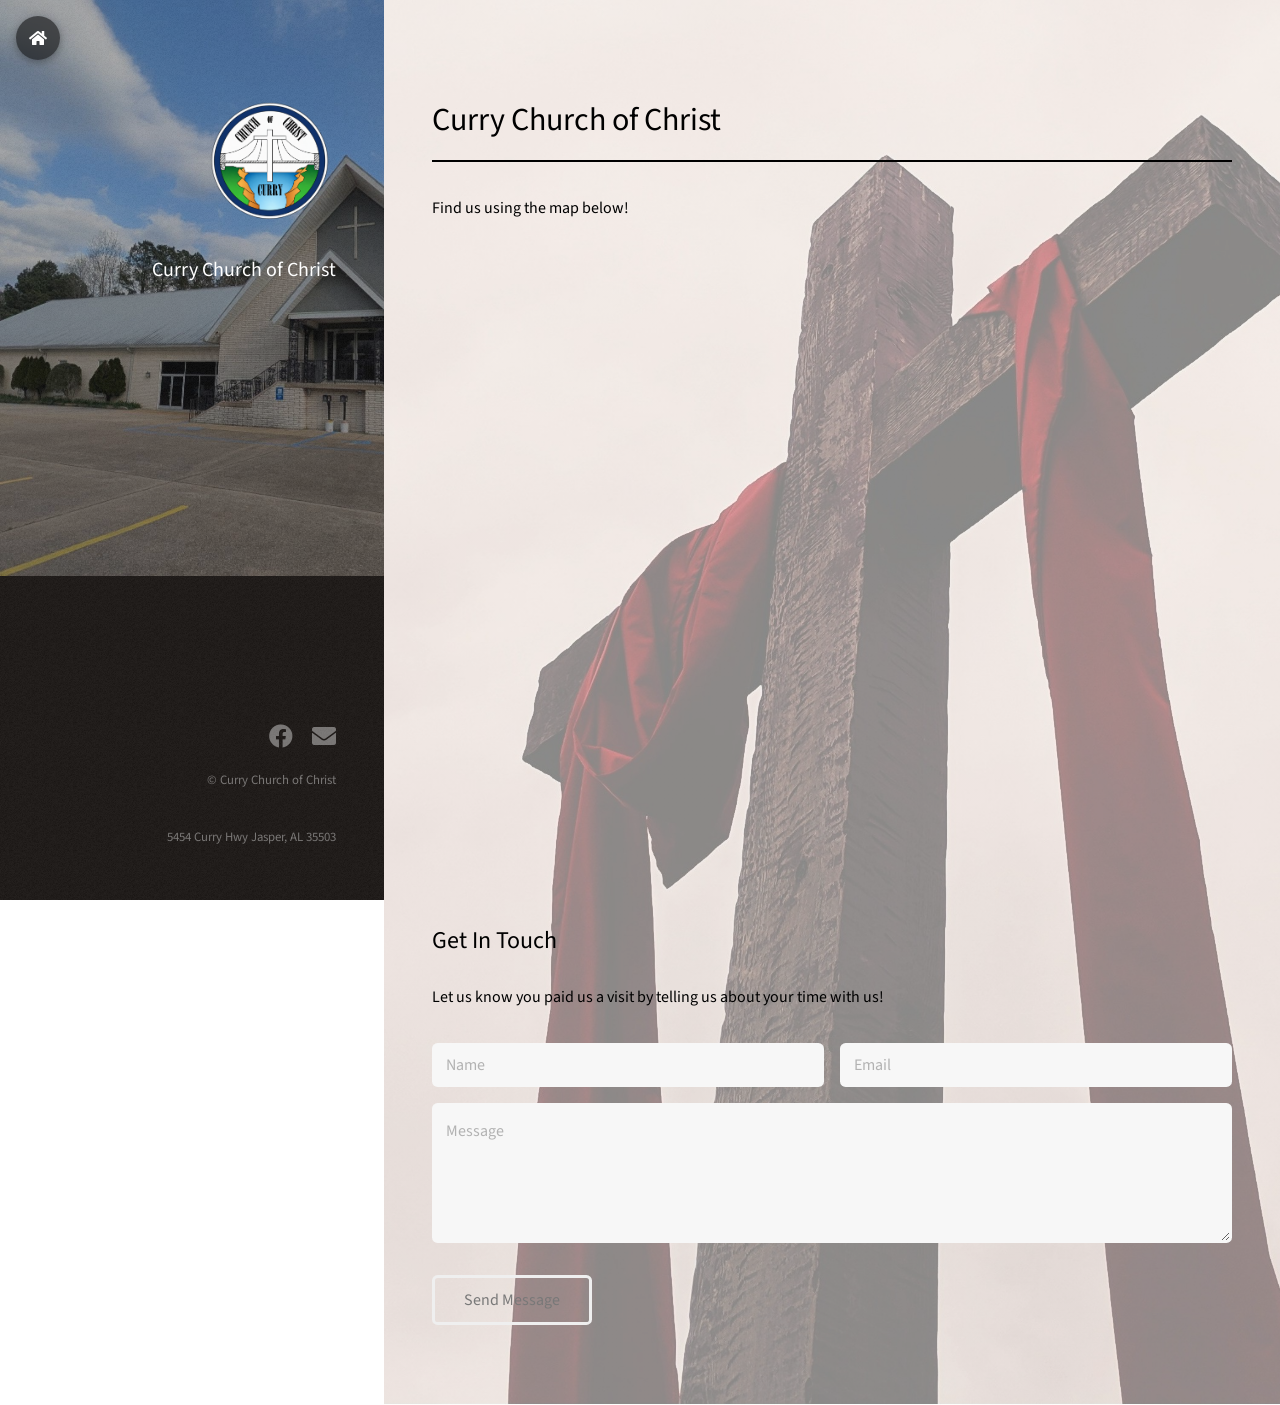
==== bulletins.html @ 90a7c280 "mass site update" ====
<!DOCTYPE HTML>

<html>
	<head>
		<title>Curry Church of Christ</title>
		<meta charset="utf-8" />
		<meta name="viewport" content="width=device-width, initial-scale=1, user-scalable=no" />
		<link rel="stylesheet" href="assets/css/main.css" />
		<!-- Curry Church of Christ site icons -->
<link rel="icon" href="/favicon.ico" sizes="any">
<link rel="icon" type="image/png" sizes="32x32" href="/images/favicon-32x32.png">
<link rel="icon" type="image/png" sizes="16x16" href="/images/favicon-16x16.png">
<link rel="apple-touch-icon" sizes="180x180" href="/images/apple-touch-icon.png">
<link rel="manifest" href="/site.webmanifest">
<meta name="theme-color" content="#173e73">
<meta name="application-name" content="Curry Church of Christ">
<meta name="apple-mobile-web-app-title" content="Curry Church of Christ">
<meta name="apple-mobile-web-app-capable" content="yes">
<meta name="apple-mobile-web-app-status-bar-style" content="default">
	</head>
	<body class="is-preload">
<a href="index.html" class="home-button icon solid fa-home">
	<span class="label">Home</span>
</a>

		<!-- Header -->
			<header id="header">
				<div class="inner">
					<a href="#Curry Logo" class="image avatar"><img src="images/logo.jpg" alt="Curry Church of Christ logo" /></a>
					<h1><strong>Curry Church of Christ</strong></h1>
				</div>
			</header>

		<!-- Main -->
			<div id="main">

				<!-- One -->
					<section id="one">
						<header class="major">
							<h2>Curry Church of Christ</h2>
						</header>
						<p>Find us using the map below!</p>
					</section>
					
							<div class="map-container">
								<iframe
									src="https://www.google.com/maps/embed?pb=!1m18!1m12!1m3!1d3309.9125715824384!2d-87.21714709999999!3d33.9433767!2m3!1f0!2f0!3f0!3m2!1i1024!2i768!4f13.1!3m3!1m2!1s0x88885d54aa1823e5%3A0xc10452c8ae7e066a!2s5454%20Curry%20Hwy%2C%20Jasper%2C%20AL%2035503!5e0!3m2!1sen!2sus!4v1789189498819!5m2!1sen!2sus"
									title="Map showing Curry Church of Christ"
									width="100%"
									height="525"
									style="display:block; width:100%; height:525px; border:0;"
									allowfullscreen
									loading="lazy"
									referrerpolicy="strict-origin-when-cross-origin">
								</iframe>
							</div>	
							
					<section id="three">
						<h2>Get In Touch</h2>
						<p>Let us know you paid us a visit by telling us about your time with us!</p>
							<div class="col-8 col-12-small">
								<form method="post" action="#">
									<div class="row gtr-uniform gtr-50">
										<div class="col-6 col-12-xsmall"><input type="text" name="name" id="name" placeholder="Name" /></div>
										<div class="col-6 col-12-xsmall"><input type="email" name="email" id="email" placeholder="Email" /></div>
										<div class="col-12"><textarea name="message" id="message" placeholder="Message" rows="4"></textarea></div>
									</div>
								</form>
								<ul class="actions">
									<li><input type="submit" value="Send Message" /></li>
								</ul>
							</div>
					</section>
	
			</div>

		<!-- Footer -->
			<footer id="footer">
				<div class="inner">
				<a href="#" class="footer-logo">
				<img src="images/logo.jpg" alt="Curry Church of Christ logo" />
				</a>
					<ul class="icons">
						<li><a href="https://www.facebook.com/profile.php?id=100064907223439" class="icon brands fa-facebook"><span class="label">Facebook</span></a></li>
						<li><a href="#" class="icon solid fa-envelope"><span class="label">Email</span></a></li>
					</ul>
					<ul class="copyright">
						<li>&copy; Curry Church of Christ</li><br />
						<li>5454 Curry Hwy Jasper, AL 35503</li>
					</ul>
				</div>
			</footer>

		<!-- Scripts -->
			<script src="assets/js/jquery.min.js"></script>
			<script src="assets/js/jquery.poptrox.min.js"></script>
			<script src="assets/js/browser.min.js"></script>
			<script src="assets/js/breakpoints.min.js"></script>
			<script src="assets/js/util.js"></script>
			<script src="assets/js/main.js"></script>

	</body>
</html>
---- assets/css/main.css ----
@import url("fontawesome-all.min.css");
@import url("https://fonts.googleapis.com/css?family=Source+Sans+Pro:400,400italic");

html, body, div, span, applet, object,
iframe, h1, h2, h3, h4, h5, h6, p, blockquote,
pre, a, abbr, acronym, address, big, cite,
code, del, dfn, em, img, ins, kbd, q, s, samp,
small, strike, strong, sub, sup, tt, var, b,
u, i, center, dl, dt, dd, ol, ul, li, fieldset,
form, label, legend, table, caption, tbody,
tfoot, thead, tr, th, td, article, aside,
canvas, details, embed, figure, figcaption,
footer, header, hgroup, menu, nav, output, ruby,
section, summary, time, mark, audio, video {
	margin: 0;
	padding: 0;
	border: 0;
	font-size: 100%;
	font: inherit;
	vertical-align: baseline;}

article, aside, details, figcaption, figure,
footer, header, hgroup, menu, nav, section {
	display: block;}

body {
	line-height: 1;
}

ol, ul {
	list-style: none;
}

blockquote, q {
	quotes: none;
}

	blockquote:before, blockquote:after, q:before, q:after {
		content: '';
		content: none;
	}

table {
	border-collapse: collapse;
	border-spacing: 0;
}

body {
	-webkit-text-size-adjust: none;
}

mark {
	background-color: transparent;
	color: inherit;
}

input::-moz-focus-inner {
	border: 0;
	padding: 0;
}

input, select, textarea {
	-moz-appearance: none;
	-webkit-appearance: none;
	-ms-appearance: none;
	appearance: none;
}

/* Basic */

	html {
		box-sizing: border-box;
	}

	*, *:before, *:after {
		box-sizing: inherit;
	}

	body {
		background: #fff;
	}

		body.is-preload *, body.is-preload *:before, body.is-preload *:after {
			-moz-animation: none !important;
			-webkit-animation: none !important;
			-ms-animation: none !important;
			animation: none !important;
			-moz-transition: none !important;
			-webkit-transition: none !important;
			-ms-transition: none !important;
			transition: none !important;
		}

	body, input, select, textarea {
		color: #000000;
		font-family: "Source Sans Pro", Helvetica, sans-serif;
		font-size: 16pt;
		font-weight: 400;
		line-height: 1.75em;
	}

	a {
		-moz-transition: color 0.2s ease-in-out, border-color 0.2s ease-in-out;
		-webkit-transition: color 0.2s ease-in-out, border-color 0.2s ease-in-out;
		-ms-transition: color 0.2s ease-in-out, border-color 0.2s ease-in-out;
		transition: color 0.2s ease-in-out, border-color 0.2s ease-in-out;
		border-bottom: dotted 1px;
		color: #49bf9d;
		text-decoration: none;
	}

		a:hover {
			border-bottom-color: transparent;
			color: #49bf9d !important;
			text-decoration: none;
		}

	strong, b {
		color: #000000;
		font-weight: 400;
	}

	em, i {
		font-style: italic;
	}

	p {
		margin: 0 0 2em 0;
	}

	h1, h2, h3, h4, h5, h6 {
		color: #000000;
		font-weight: 400;
		line-height: 1em;
		margin: 0 0 1em 0;
	}

		h1 a, h2 a, h3 a, h4 a, h5 a, h6 a {
			color: inherit;
			text-decoration: none;
		}

	h1 {
		font-size: 2em;
		line-height: 1.5em;
	}

	h2 {
		font-size: 1.5em;
		line-height: 1.5em;
	}

	h3 {
		font-size: 1.25em;
		line-height: 1.5em;
	}

	h4 {
		font-size: 1.1em;
		line-height: 1.5em;
	}

	h5 {
		font-size: 0.9em;
		line-height: 1.5em;
	}

	h6 {
		font-size: 0.7em;
		line-height: 1.5em;
	}

	sub {
		font-size: 0.8em;
		position: relative;
		top: 0.5em;
	}

	sup {
		font-size: 0.8em;
		position: relative;
		top: -0.5em;
	}

	hr {
		border: 0;
		border-bottom: solid 2px #efefef;
		margin: 2em 0;
	}

		hr.major {
			margin: 3em 0;
		}

	blockquote {
		border-left: solid 6px #efefef;
		font-style: italic;
		margin: 0 0 2em 0;
		padding: 0.5em 0 0.5em 1.5em;
	}

	code {
		background: #f7f7f7;
		border-radius: 0.35em;
		border: solid 2px #efefef;
		font-family: "Courier New", monospace;
		font-size: 0.9em;
		margin: 0 0.25em;
		padding: 0.25em 0.65em;
	}

	pre {
		-webkit-overflow-scrolling: touch;
		font-family: "Courier New", monospace;
		font-size: 0.9em;
		margin: 0 0 2em 0;
	}

		pre code {
			display: block;
			line-height: 1.75em;
			padding: 1em 1.5em;
			overflow-x: auto;
		}

	.align-left {
		text-align: left;
	}

	.align-center {
		text-align: center;
	}

	.align-right {
		text-align: right;
	}

/* Container */

	.container {
		margin: 0 auto;
		max-width: calc(100% - 4em);
		width: 100%;
	}

		.container.xsmall {
			width: 25%;
		}

		.container.small {
			width: 50%;
		}

		.container.medium {
			width: 75%;
		}

		.container.large {
			width: 125%;
		}

		.container.xlarge {
			width: 150%;
		}

		.container.max {
			width: 100%;
		}

		@media screen and (max-width: 980px) {

			.container {
				width: 100% !important;
				max-width: 100% !important;
			}

		}

		@media screen and (max-width: 480px) {

			.container {
				max-width: calc(100% - 3em);
			}

		}

/* Row */

	.row {
		display: flex;
		flex-wrap: wrap;
		box-sizing: border-box;
		align-items: stretch;
	}

		.row > * {
			box-sizing: border-box;
		}

		.row.gtr-uniform > * > :last-child {
			margin-bottom: 0;
		}

		.row.aln-left {
			justify-content: flex-start;
		}

		.row.aln-center {
			justify-content: center;
		}

		.row.aln-right {
			justify-content: flex-end;
		}

		.row.aln-top {
			align-items: flex-start;
		}

		.row.aln-middle {
			align-items: center;
		}

		.row.aln-bottom {
			align-items: flex-end;
		}

		.row > .imp {
			order: -1;
		}

		.row > .col-1 {
			width: 8.33333%;
		}

		.row > .off-1 {
			margin-left: 8.33333%;
		}

		.row > .col-2 {
			width: 16.66667%;
		}

		.row > .off-2 {
			margin-left: 16.66667%;
		}

		.row > .col-3 {
			width: 25%;
		}

		.row > .off-3 {
			margin-left: 25%;
		}

		.row > .col-4 {
			width: 33.33333%;
		}

		.row > .off-4 {
			margin-left: 33.33333%;
		}

		.row > .col-5 {
			width: 41.66667%;
		}

		.row > .off-5 {
			margin-left: 41.66667%;
		}

		.row > .col-6 {
			width: 50%;
		}

		.row > .off-6 {
			margin-left: 50%;
		}

		.row > .col-7 {
			width: 58.33333%;
		}

		.row > .off-7 {
			margin-left: 58.33333%;
		}

		.row > .col-8 {
			width: 66.66667%;
		}

		.row > .off-8 {
			margin-left: 66.66667%;
		}

		.row > .col-9 {
			width: 75%;
		}

		.row > .off-9 {
			margin-left: 75%;
		}

		.row > .col-10 {
			width: 83.33333%;
		}

		.row > .off-10 {
			margin-left: 83.33333%;
		}

		.row > .col-11 {
			width: 91.66667%;
		}

		.row > .off-11 {
			margin-left: 91.66667%;
		}

		.row > .col-12 {
			width: 100%;
		}

		.row > .off-12 {
			margin-left: 100%;
		}

		.row.gtr-0 {
			margin-top: 0;
			margin-left: 0em;
		}

			.row.gtr-0 > * {
				padding: 0 0 0 0em;
			}

			.row.gtr-0.gtr-uniform {
				margin-top: 0em;
			}

				.row.gtr-0.gtr-uniform > * {
					padding-top: 0em;
				}

		.row.gtr-25 {
			margin-top: 0;
			margin-left: -0.625em;
		}

			.row.gtr-25 > * {
				padding: 0 0 0 0.625em;
			}

			.row.gtr-25.gtr-uniform {
				margin-top: -0.625em;
			}

				.row.gtr-25.gtr-uniform > * {
					padding-top: 0.625em;
				}

		.row.gtr-50 {
			margin-top: 0;
			margin-left: -1.25em;
		}

			.row.gtr-50 > * {
				padding: 0 0 0 1.25em;
			}

			.row.gtr-50.gtr-uniform {
				margin-top: -1.25em;
			}

				.row.gtr-50.gtr-uniform > * {
					padding-top: 1.25em;
				}

		.row {
			margin-top: 0;
			margin-left: -2.5em;
		}

			.row > * {
				padding: 0 0 0 2.5em;
			}

			.row.gtr-uniform {
				margin-top: -2.5em;
			}

				.row.gtr-uniform > * {
					padding-top: 2.5em;
				}

		.row.gtr-150 {
			margin-top: 0;
			margin-left: -3.75em;
		}

			.row.gtr-150 > * {
				padding: 0 0 0 3.75em;
			}

			.row.gtr-150.gtr-uniform {
				margin-top: -3.75em;
			}

				.row.gtr-150.gtr-uniform > * {
					padding-top: 3.75em;
				}

		.row.gtr-200 {
			margin-top: 0;
			margin-left: -5em;
		}

			.row.gtr-200 > * {
				padding: 0 0 0 5em;
			}

			.row.gtr-200.gtr-uniform {
				margin-top: -5em;
			}

				.row.gtr-200.gtr-uniform > * {
					padding-top: 5em;
				}

		@media screen and (max-width: 1800px) {

			.row {
				display: flex;
				flex-wrap: wrap;
				box-sizing: border-box;
				align-items: stretch;
			}

				.row > * {
					box-sizing: border-box;
				}

				.row.gtr-uniform > * > :last-child {
					margin-bottom: 0;
				}

				.row.aln-left {
					justify-content: flex-start;
				}

				.row.aln-center {
					justify-content: center;
				}

				.row.aln-right {
					justify-content: flex-end;
				}

				.row.aln-top {
					align-items: flex-start;
				}

				.row.aln-middle {
					align-items: center;
				}

				.row.aln-bottom {
					align-items: flex-end;
				}

				.row > .imp-xlarge {
					order: -1;
				}

				.row > .col-1-xlarge {
					width: 8.33333%;
				}

				.row > .off-1-xlarge {
					margin-left: 8.33333%;
				}

				.row > .col-2-xlarge {
					width: 16.66667%;
				}

				.row > .off-2-xlarge {
					margin-left: 16.66667%;
				}

				.row > .col-3-xlarge {
					width: 25%;
				}

				.row > .off-3-xlarge {
					margin-left: 25%;
				}

				.row > .col-4-xlarge {
					width: 33.33333%;
				}

				.row > .off-4-xlarge {
					margin-left: 33.33333%;
				}

				.row > .col-5-xlarge {
					width: 41.66667%;
				}

				.row > .off-5-xlarge {
					margin-left: 41.66667%;
				}

				.row > .col-6-xlarge {
					width: 50%;
				}

				.row > .off-6-xlarge {
					margin-left: 50%;
				}

				.row > .col-7-xlarge {
					width: 58.33333%;
				}

				.row > .off-7-xlarge {
					margin-left: 58.33333%;
				}

				.row > .col-8-xlarge {
					width: 66.66667%;
				}

				.row > .off-8-xlarge {
					margin-left: 66.66667%;
				}

				.row > .col-9-xlarge {
					width: 75%;
				}

				.row > .off-9-xlarge {
					margin-left: 75%;
				}

				.row > .col-10-xlarge {
					width: 83.33333%;
				}

				.row > .off-10-xlarge {
					margin-left: 83.33333%;
				}

				.row > .col-11-xlarge {
					width: 91.66667%;
				}

				.row > .off-11-xlarge {
					margin-left: 91.66667%;
				}

				.row > .col-12-xlarge {
					width: 100%;
				}

				.row > .off-12-xlarge {
					margin-left: 100%;
				}

				.row.gtr-0 {
					margin-top: 0;
					margin-left: 0em;
				}

					.row.gtr-0 > * {
						padding: 0 0 0 0em;
					}

					.row.gtr-0.gtr-uniform {
						margin-top: 0em;
					}

						.row.gtr-0.gtr-uniform > * {
							padding-top: 0em;
						}

				.row.gtr-25 {
					margin-top: 0;
					margin-left: -0.625em;
				}

					.row.gtr-25 > * {
						padding: 0 0 0 0.625em;
					}

					.row.gtr-25.gtr-uniform {
						margin-top: -0.625em;
					}

						.row.gtr-25.gtr-uniform > * {
							padding-top: 0.625em;
						}

				.row.gtr-50 {
					margin-top: 0;
					margin-left: -1.25em;
				}

					.row.gtr-50 > * {
						padding: 0 0 0 1.25em;
					}

					.row.gtr-50.gtr-uniform {
						margin-top: -1.25em;
					}

						.row.gtr-50.gtr-uniform > * {
							padding-top: 1.25em;
						}

				.row {
					margin-top: 0;
					margin-left: -2.5em;
				}

					.row > * {
						padding: 0 0 0 2.5em;
					}

					.row.gtr-uniform {
						margin-top: -2.5em;
					}

						.row.gtr-uniform > * {
							padding-top: 2.5em;
						}

				.row.gtr-150 {
					margin-top: 0;
					margin-left: -3.75em;
				}

					.row.gtr-150 > * {
						padding: 0 0 0 3.75em;
					}

					.row.gtr-150.gtr-uniform {
						margin-top: -3.75em;
					}

						.row.gtr-150.gtr-uniform > * {
							padding-top: 3.75em;
						}

				.row.gtr-200 {
					margin-top: 0;
					margin-left: -5em;
				}

					.row.gtr-200 > * {
						padding: 0 0 0 5em;
					}

					.row.gtr-200.gtr-uniform {
						margin-top: -5em;
					}

						.row.gtr-200.gtr-uniform > * {
							padding-top: 5em;
						}

		}

		@media screen and (max-width: 1280px) {

			.row {
				display: flex;
				flex-wrap: wrap;
				box-sizing: border-box;
				align-items: stretch;
			}

				.row > * {
					box-sizing: border-box;
				}

				.row.gtr-uniform > * > :last-child {
					margin-bottom: 0;
				}

				.row.aln-left {
					justify-content: flex-start;
				}

				.row.aln-center {
					justify-content: center;
				}

				.row.aln-right {
					justify-content: flex-end;
				}

				.row.aln-top {
					align-items: flex-start;
				}

				.row.aln-middle {
					align-items: center;
				}

				.row.aln-bottom {
					align-items: flex-end;
				}

				.row > .imp-large {
					order: -1;
				}

				.row > .col-1-large {
					width: 8.33333%;
				}

				.row > .off-1-large {
					margin-left: 8.33333%;
				}

				.row > .col-2-large {
					width: 16.66667%;
				}

				.row > .off-2-large {
					margin-left: 16.66667%;
				}

				.row > .col-3-large {
					width: 25%;
				}

				.row > .off-3-large {
					margin-left: 25%;
				}

				.row > .col-4-large {
					width: 33.33333%;
				}

				.row > .off-4-large {
					margin-left: 33.33333%;
				}

				.row > .col-5-large {
					width: 41.66667%;
				}

				.row > .off-5-large {
					margin-left: 41.66667%;
				}

				.row > .col-6-large {
					width: 50%;
				}

				.row > .off-6-large {
					margin-left: 50%;
				}

				.row > .col-7-large {
					width: 58.33333%;
				}

				.row > .off-7-large {
					margin-left: 58.33333%;
				}

				.row > .col-8-large {
					width: 66.66667%;
				}

				.row > .off-8-large {
					margin-left: 66.66667%;
				}

				.row > .col-9-large {
					width: 75%;
				}

				.row > .off-9-large {
					margin-left: 75%;
				}

				.row > .col-10-large {
					width: 83.33333%;
				}

				.row > .off-10-large {
					margin-left: 83.33333%;
				}

				.row > .col-11-large {
					width: 91.66667%;
				}

				.row > .off-11-large {
					margin-left: 91.66667%;
				}

				.row > .col-12-large {
					width: 100%;
				}

				.row > .off-12-large {
					margin-left: 100%;
				}

				.row.gtr-0 {
					margin-top: 0;
					margin-left: 0em;
				}

					.row.gtr-0 > * {
						padding: 0 0 0 0em;
					}

					.row.gtr-0.gtr-uniform {
						margin-top: 0em;
					}

						.row.gtr-0.gtr-uniform > * {
							padding-top: 0em;
						}

				.row.gtr-25 {
					margin-top: 0;
					margin-left: -0.5em;
				}

					.row.gtr-25 > * {
						padding: 0 0 0 0.5em;
					}

					.row.gtr-25.gtr-uniform {
						margin-top: -0.5em;
					}

						.row.gtr-25.gtr-uniform > * {
							padding-top: 0.5em;
						}

				.row.gtr-50 {
					margin-top: 0;
					margin-left: -1em;
				}

					.row.gtr-50 > * {
						padding: 0 0 0 1em;
					}

					.row.gtr-50.gtr-uniform {
						margin-top: -1em;
					}

						.row.gtr-50.gtr-uniform > * {
							padding-top: 1em;
						}

				.row {
					margin-top: 0;
					margin-left: -2em;
				}

					.row > * {
						padding: 0 0 0 2em;
					}

					.row.gtr-uniform {
						margin-top: -2em;
					}

						.row.gtr-uniform > * {
							padding-top: 2em;
						}

				.row.gtr-150 {
					margin-top: 0;
					margin-left: -3em;
				}

					.row.gtr-150 > * {
						padding: 0 0 0 3em;
					}

					.row.gtr-150.gtr-uniform {
						margin-top: -3em;
					}

						.row.gtr-150.gtr-uniform > * {
							padding-top: 3em;
						}

				.row.gtr-200 {
					margin-top: 0;
					margin-left: -4em;
				}

					.row.gtr-200 > * {
						padding: 0 0 0 4em;
					}

					.row.gtr-200.gtr-uniform {
						margin-top: -4em;
					}

						.row.gtr-200.gtr-uniform > * {
							padding-top: 4em;
						}

		}

		@media screen and (max-width: 980px) {

			.row {
				display: flex;
				flex-wrap: wrap;
				box-sizing: border-box;
				align-items: stretch;
			}

				.row > * {
					box-sizing: border-box;
				}

				.row.gtr-uniform > * > :last-child {
					margin-bottom: 0;
				}

				.row.aln-left {
					justify-content: flex-start;
				}

				.row.aln-center {
					justify-content: center;
				}

				.row.aln-right {
					justify-content: flex-end;
				}

				.row.aln-top {
					align-items: flex-start;
				}

				.row.aln-middle {
					align-items: center;
				}

				.row.aln-bottom {
					align-items: flex-end;
				}

				.row > .imp-medium {
					order: -1;
				}

				.row > .col-1-medium {
					width: 8.33333%;
				}

				.row > .off-1-medium {
					margin-left: 8.33333%;
				}

				.row > .col-2-medium {
					width: 16.66667%;
				}

				.row > .off-2-medium {
					margin-left: 16.66667%;
				}

				.row > .col-3-medium {
					width: 25%;
				}

				.row > .off-3-medium {
					margin-left: 25%;
				}

				.row > .col-4-medium {
					width: 33.33333%;
				}

				.row > .off-4-medium {
					margin-left: 33.33333%;
				}

				.row > .col-5-medium {
					width: 41.66667%;
				}

				.row > .off-5-medium {
					margin-left: 41.66667%;
				}

				.row > .col-6-medium {
					width: 50%;
				}

				.row > .off-6-medium {
					margin-left: 50%;
				}

				.row > .col-7-medium {
					width: 58.33333%;
				}

				.row > .off-7-medium {
					margin-left: 58.33333%;
				}

				.row > .col-8-medium {
					width: 66.66667%;
				}

				.row > .off-8-medium {
					margin-left: 66.66667%;
				}

				.row > .col-9-medium {
					width: 75%;
				}

				.row > .off-9-medium {
					margin-left: 75%;
				}

				.row > .col-10-medium {
					width: 83.33333%;
				}

				.row > .off-10-medium {
					margin-left: 83.33333%;
				}

				.row > .col-11-medium {
					width: 91.66667%;
				}

				.row > .off-11-medium {
					margin-left: 91.66667%;
				}

				.row > .col-12-medium {
					width: 100%;
				}

				.row > .off-12-medium {
					margin-left: 100%;
				}

				.row.gtr-0 {
					margin-top: 0;
					margin-left: 0em;
				}

					.row.gtr-0 > * {
						padding: 0 0 0 0em;
					}

					.row.gtr-0.gtr-uniform {
						margin-top: 0em;
					}

						.row.gtr-0.gtr-uniform > * {
							padding-top: 0em;
						}

				.row.gtr-25 {
					margin-top: 0;
					margin-left: -0.5em;
				}

					.row.gtr-25 > * {
						padding: 0 0 0 0.5em;
					}

					.row.gtr-25.gtr-uniform {
						margin-top: -0.5em;
					}

						.row.gtr-25.gtr-uniform > * {
							padding-top: 0.5em;
						}

				.row.gtr-50 {
					margin-top: 0;
					margin-left: -1em;
				}

					.row.gtr-50 > * {
						padding: 0 0 0 1em;
					}

					.row.gtr-50.gtr-uniform {
						margin-top: -1em;
					}

						.row.gtr-50.gtr-uniform > * {
							padding-top: 1em;
						}

				.row {
					margin-top: 0;
					margin-left: -2em;
				}

					.row > * {
						padding: 0 0 0 2em;
					}

					.row.gtr-uniform {
						margin-top: -2em;
					}

						.row.gtr-uniform > * {
							padding-top: 2em;
						}

				.row.gtr-150 {
					margin-top: 0;
					margin-left: -3em;
				}

					.row.gtr-150 > * {
						padding: 0 0 0 3em;
					}

					.row.gtr-150.gtr-uniform {
						margin-top: -3em;
					}

						.row.gtr-150.gtr-uniform > * {
							padding-top: 3em;
						}

				.row.gtr-200 {
					margin-top: 0;
					margin-left: -4em;
				}

					.row.gtr-200 > * {
						padding: 0 0 0 4em;
					}

					.row.gtr-200.gtr-uniform {
						margin-top: -4em;
					}

						.row.gtr-200.gtr-uniform > * {
							padding-top: 4em;
						}

		}

		@media screen and (max-width: 736px) {

			.row {
				display: flex;
				flex-wrap: wrap;
				box-sizing: border-box;
				align-items: stretch;
			}

				.row > * {
					box-sizing: border-box;
				}

				.row.gtr-uniform > * > :last-child {
					margin-bottom: 0;
				}

				.row.aln-left {
					justify-content: flex-start;
				}

				.row.aln-center {
					justify-content: center;
				}

				.row.aln-right {
					justify-content: flex-end;
				}

				.row.aln-top {
					align-items: flex-start;
				}

				.row.aln-middle {
					align-items: center;
				}

				.row.aln-bottom {
					align-items: flex-end;
				}

				.row > .imp-small {
					order: -1;
				}

				.row > .col-1-small {
					width: 8.33333%;
				}

				.row > .off-1-small {
					margin-left: 8.33333%;
				}

				.row > .col-2-small {
					width: 16.66667%;
				}

				.row > .off-2-small {
					margin-left: 16.66667%;
				}

				.row > .col-3-small {
					width: 25%;
				}

				.row > .off-3-small {
					margin-left: 25%;
				}

				.row > .col-4-small {
					width: 33.33333%;
				}

				.row > .off-4-small {
					margin-left: 33.33333%;
				}

				.row > .col-5-small {
					width: 41.66667%;
				}

				.row > .off-5-small {
					margin-left: 41.66667%;
				}

				.row > .col-6-small {
					width: 50%;
				}

				.row > .off-6-small {
					margin-left: 50%;
				}

				.row > .col-7-small {
					width: 58.33333%;
				}

				.row > .off-7-small {
					margin-left: 58.33333%;
				}

				.row > .col-8-small {
					width: 66.66667%;
				}

				.row > .off-8-small {
					margin-left: 66.66667%;
				}

				.row > .col-9-small {
					width: 75%;
				}

				.row > .off-9-small {
					margin-left: 75%;
				}

				.row > .col-10-small {
					width: 83.33333%;
				}

				.row > .off-10-small {
					margin-left: 83.33333%;
				}

				.row > .col-11-small {
					width: 91.66667%;
				}

				.row > .off-11-small {
					margin-left: 91.66667%;
				}

				.row > .col-12-small {
					width: 100%;
				}

				.row > .off-12-small {
					margin-left: 100%;
				}

				.row.gtr-0 {
					margin-top: 0;
					margin-left: 0em;
				}

					.row.gtr-0 > * {
						padding: 0 0 0 0em;
					}

					.row.gtr-0.gtr-uniform {
						margin-top: 0em;
					}

						.row.gtr-0.gtr-uniform > * {
							padding-top: 0em;
						}

				.row.gtr-25 {
					margin-top: 0;
					margin-left: -0.375em;
				}

					.row.gtr-25 > * {
						padding: 0 0 0 0.375em;
					}

					.row.gtr-25.gtr-uniform {
						margin-top: -0.375em;
					}

						.row.gtr-25.gtr-uniform > * {
							padding-top: 0.375em;
						}

				.row.gtr-50 {
					margin-top: 0;
					margin-left: -0.75em;
				}

					.row.gtr-50 > * {
						padding: 0 0 0 0.75em;
					}

					.row.gtr-50.gtr-uniform {
						margin-top: -0.75em;
					}

						.row.gtr-50.gtr-uniform > * {
							padding-top: 0.75em;
						}

				.row {
					margin-top: 0;
					margin-left: -1.5em;
				}

					.row > * {
						padding: 0 0 0 1.5em;
					}

					.row.gtr-uniform {
						margin-top: -1.5em;
					}

						.row.gtr-uniform > * {
							padding-top: 1.5em;
						}

				.row.gtr-150 {
					margin-top: 0;
					margin-left: -2.25em;
				}

					.row.gtr-150 > * {
						padding: 0 0 0 2.25em;
					}

					.row.gtr-150.gtr-uniform {
						margin-top: -2.25em;
					}

						.row.gtr-150.gtr-uniform > * {
							padding-top: 2.25em;
						}

				.row.gtr-200 {
					margin-top: 0;
					margin-left: -3em;
				}

					.row.gtr-200 > * {
						padding: 0 0 0 3em;
					}

					.row.gtr-200.gtr-uniform {
						margin-top: -3em;
					}

						.row.gtr-200.gtr-uniform > * {
							padding-top: 3em;
						}

		}

		@media screen and (max-width: 480px) {

			.row {
				display: flex;
				flex-wrap: wrap;
				box-sizing: border-box;
				align-items: stretch;
			}

				.row > * {
					box-sizing: border-box;
				}

				.row.gtr-uniform > * > :last-child {
					margin-bottom: 0;
				}

				.row.aln-left {
					justify-content: flex-start;
				}

				.row.aln-center {
					justify-content: center;
				}

				.row.aln-right {
					justify-content: flex-end;
				}

				.row.aln-top {
					align-items: flex-start;
				}

				.row.aln-middle {
					align-items: center;
				}

				.row.aln-bottom {
					align-items: flex-end;
				}

				.row > .imp-xsmall {
					order: -1;
				}

				.row > .col-1-xsmall {
					width: 8.33333%;
				}

				.row > .off-1-xsmall {
					margin-left: 8.33333%;
				}

				.row > .col-2-xsmall {
					width: 16.66667%;
				}

				.row > .off-2-xsmall {
					margin-left: 16.66667%;
				}

				.row > .col-3-xsmall {
					width: 25%;
				}

				.row > .off-3-xsmall {
					margin-left: 25%;
				}

				.row > .col-4-xsmall {
					width: 33.33333%;
				}

				.row > .off-4-xsmall {
					margin-left: 33.33333%;
				}

				.row > .col-5-xsmall {
					width: 41.66667%;
				}

				.row > .off-5-xsmall {
					margin-left: 41.66667%;
				}

				.row > .col-6-xsmall {
					width: 50%;
				}

				.row > .off-6-xsmall {
					margin-left: 50%;
				}

				.row > .col-7-xsmall {
					width: 58.33333%;
				}

				.row > .off-7-xsmall {
					margin-left: 58.33333%;
				}

				.row > .col-8-xsmall {
					width: 66.66667%;
				}

				.row > .off-8-xsmall {
					margin-left: 66.66667%;
				}

				.row > .col-9-xsmall {
					width: 75%;
				}

				.row > .off-9-xsmall {
					margin-left: 75%;
				}

				.row > .col-10-xsmall {
					width: 83.33333%;
				}

				.row > .off-10-xsmall {
					margin-left: 83.33333%;
				}

				.row > .col-11-xsmall {
					width: 91.66667%;
				}

				.row > .off-11-xsmall {
					margin-left: 91.66667%;
				}

				.row > .col-12-xsmall {
					width: 100%;
				}

				.row > .off-12-xsmall {
					margin-left: 100%;
				}

				.row.gtr-0 {
					margin-top: 0;
					margin-left: 0em;
				}

					.row.gtr-0 > * {
						padding: 0 0 0 0em;
					}

					.row.gtr-0.gtr-uniform {
						margin-top: 0em;
					}

						.row.gtr-0.gtr-uniform > * {
							padding-top: 0em;
						}

				.row.gtr-25 {
					margin-top: 0;
					margin-left: -0.375em;
				}

					.row.gtr-25 > * {
						padding: 0 0 0 0.375em;
					}

					.row.gtr-25.gtr-uniform {
						margin-top: -0.375em;
					}

						.row.gtr-25.gtr-uniform > * {
							padding-top: 0.375em;
						}

				.row.gtr-50 {
					margin-top: 0;
					margin-left: -0.75em;
				}

					.row.gtr-50 > * {
						padding: 0 0 0 0.75em;
					}

					.row.gtr-50.gtr-uniform {
						margin-top: -0.75em;
					}

						.row.gtr-50.gtr-uniform > * {
							padding-top: 0.75em;
						}

				.row {
					margin-top: 0;
					margin-left: -1.5em;
				}

					.row > * {
						padding: 0 0 0 1.5em;
					}

					.row.gtr-uniform {
						margin-top: -1.5em;
					}

						.row.gtr-uniform > * {
							padding-top: 1.5em;
						}

				.row.gtr-150 {
					margin-top: 0;
					margin-left: -2.25em;
				}

					.row.gtr-150 > * {
						padding: 0 0 0 2.25em;
					}

					.row.gtr-150.gtr-uniform {
						margin-top: -2.25em;
					}

						.row.gtr-150.gtr-uniform > * {
							padding-top: 2.25em;
						}

				.row.gtr-200 {
					margin-top: 0;
					margin-left: -3em;
				}

					.row.gtr-200 > * {
						padding: 0 0 0 3em;
					}

					.row.gtr-200.gtr-uniform {
						margin-top: -3em;
					}

						.row.gtr-200.gtr-uniform > * {
							padding-top: 3em;
						}

		}

/* Section/Article */

	section.special, article.special {
		text-align: center;
	}

	header p {
		color: #b2b2b2;
		position: relative;
		margin: 0 0 1.5em 0;
	}

	header h2 + p {
		font-size: 1.25em;
		margin-top: -1em;
		line-height: 1.5em;
	}

	header h3 + p {
		font-size: 1.1em;
		margin-top: -0.8em;
		line-height: 1.5em;
	}

	header h4 + p,
	header h5 + p,
	header h6 + p {
		font-size: 0.9em;
		margin-top: -0.6em;
		line-height: 1.5em;
	}

	header.major h2 {
    font-size: 2em;
}

	#one > header.major h2 {
    border-bottom: solid 2px #000000;
    padding-bottom: 0.5em;
}

/* Form */

	form {
		margin: 0 0 2em 0;
	}

	label {
		color: #787878;
		display: block;
		font-size: 0.9em;
		font-weight: 400;
		margin: 0 0 1em 0;
	}

	input[type="text"],
	input[type="password"],
	input[type="email"],
	select,
	textarea {
		-moz-appearance: none;
		-webkit-appearance: none;
		-ms-appearance: none;
		appearance: none;
		background: #f7f7f7;
		border-radius: 0.35em;
		border: solid 2px transparent;
		color: inherit;
		display: block;
		outline: 0;
		padding: 0 0.75em;
		text-decoration: none;
		width: 100%;
	}

		input[type="text"]:invalid,
		input[type="password"]:invalid,
		input[type="email"]:invalid,
		select:invalid,
		textarea:invalid {
			box-shadow: none;
		}

		input[type="text"]:focus,
		input[type="password"]:focus,
		input[type="email"]:focus,
		select:focus,
		textarea:focus {
			border-color: #49bf9d;
		}

	select {
		background-image: url("../../images/churchbg.jpg");
		background-size: 1.25rem;
		background-repeat: no-repeat;
		background-position: calc(100% - 1rem) center;
		height: 2.75em;
		padding-right: 2.75em;
		text-overflow: ellipsis;
	}

		select option {
			color: #787878;
			background: #fff;
		}

		select:focus::-ms-value {
			background-color: transparent;
		}

		select::-ms-expand {
			display: none;
		}

	input[type="text"],
	input[type="password"],
	input[type="email"],
	select {
		height: 2.75em;
	}

	textarea {
		padding: 0.75em;
	}

	input[type="checkbox"],
	input[type="radio"] {
		-moz-appearance: none;
		-webkit-appearance: none;
		-ms-appearance: none;
		appearance: none;
		display: block;
		float: left;
		margin-right: -2em;
		opacity: 0;
		width: 1em;
		z-index: -1;
	}

		input[type="checkbox"] + label,
		input[type="radio"] + label {
			text-decoration: none;
			color: #a2a2a2;
			cursor: pointer;
			display: inline-block;
			font-size: 1em;
			font-weight: 400;
			padding-left: 2.4em;
			padding-right: 0.75em;
			position: relative;
		}

			input[type="checkbox"] + label:before,
			input[type="radio"] + label:before {
				-moz-osx-font-smoothing: grayscale;
				-webkit-font-smoothing: antialiased;
				display: inline-block;
				font-style: normal;
				font-variant: normal;
				text-rendering: auto;
				line-height: 1;
				text-transform: none !important;
				font-family: 'Font Awesome 5 Free';
				font-weight: 900;
			}

			input[type="checkbox"] + label:before,
			input[type="radio"] + label:before {
				background: #f7f7f7;
				border-radius: 0.35em;
				border: solid 2px transparent;
				content: '';
				display: inline-block;
				font-size: 0.8em;
				height: 2.0625em;
				left: 0;
				line-height: 1.85625em;
				position: absolute;
				text-align: center;
				top: 0;
				width: 2.0625em;
			}

		input[type="checkbox"]:checked + label:before,
		input[type="radio"]:checked + label:before {
			background: #787878;
			border-color: #787878;
			color: #fff;
			content: '\f00c';
		}

		input[type="checkbox"]:focus + label:before,
		input[type="radio"]:focus + label:before {
			border-color: #49bf9d;
		}

	input[type="checkbox"] + label:before {
		border-radius: 0.35em;
	}

	input[type="radio"] + label:before {
		border-radius: 100%;
	}

	::-webkit-input-placeholder {
		color: #b2b2b2 !important;
		opacity: 1.0;
	}

	:-moz-placeholder {
		color: #b2b2b2 !important;
		opacity: 1.0;
	}

	::-moz-placeholder {
		color: #b2b2b2 !important;
		opacity: 1.0;
	}

	:-ms-input-placeholder {
		color: #b2b2b2 !important;
		opacity: 1.0;
	}

/* Box */

	.box {
		border-radius: 0.35em;
		border: solid 2px #efefef;
		margin-bottom: 2em;
		padding: 1.5em;
	}

		.box > :last-child,
		.box > :last-child > :last-child,
		.box > :last-child > :last-child > :last-child {
			margin-bottom: 0;
		}

		.box.alt {
			border: 0;
			border-radius: 0;
			padding: 0;
		}

/* Icon */

	.icon {
		text-decoration: none;
		border-bottom: none;
		position: relative;
	}

		.icon:before {
			-moz-osx-font-smoothing: grayscale;
			-webkit-font-smoothing: antialiased;
			display: inline-block;
			font-style: normal;
			font-variant: normal;
			text-rendering: auto;
			line-height: 1;
			text-transform: none !important;
			font-family: 'Font Awesome 5 Free';
			font-weight: 400;
		}

		.icon > .label {
			display: none;
		}

		.icon:before {
			line-height: inherit;
		}

		.icon.solid:before {
			font-weight: 900;
		}

		.icon.brands:before {
			font-family: 'Font Awesome 5 Brands';
		}

/* Image */

	.image {
		border-radius: 0.35em;
		border: 0;
		display: inline-block;
		position: relative;
	}

		.image:before {
			-moz-transition: opacity 0.2s ease-in-out;
			-webkit-transition: opacity 0.2s ease-in-out;
			-ms-transition: opacity 0.2s ease-in-out;
			transition: opacity 0.2s ease-in-out;
			background: url("images/overlay.png");
			border-radius: 0.35em;
			content: '';
			display: block;
			height: 100%;
			left: 0;
			opacity: 0.5;
			position: absolute;
			top: 0;
			width: 100%;
		}

		.image.thumb {
			text-align: center;
		}

			.image.thumb:after {
				-moz-transition: opacity 0.2s ease-in-out;
				-webkit-transition: opacity 0.2s ease-in-out;
				-ms-transition: opacity 0.2s ease-in-out;
				transition: opacity 0.2s ease-in-out;
				border-radius: 0.35em;
				border: solid 3px rgba(255, 255, 255, 0.5);
				color: #fff;
				content: 'View';
				display: inline-block;
				font-size: 0.8em;
				font-weight: 400;
				left: 50%;
				line-height: 2.25em;
				margin: -1.25em 0 0 -3em;
				opacity: 0;
				padding: 0 1.5em;
				position: absolute;
				text-align: center;
				text-decoration: none;
				top: 50%;
				white-space: nowrap;
			}

			.image.thumb:hover:after {
				opacity: 1.0;
			}

			.image.thumb:hover:before {
				background: url("images/overlay.png"), url("images/overlay.png");
				opacity: 1.0;
			}

		.image img {
			border-radius: 0.35em;
			display: block;
		}

		.image.left {
			float: left;
			margin: 0 1.5em 1em 0;
			top: 0.25em;
		}

		.image.right {
			float: right;
			margin: 0 0 1em 1.5em;
			top: 0.25em;
		}

		.image.left, .image.right {
			max-width: 40%;
		}

			.image.left img, .image.right img {
				width: 100%;
			}

		.image.fit {
			display: block;
			margin: 0 0 2em 0;
			width: 100%;
		}

			.image.fit img {
				width: 100%;
			}

		.image.avatar {
			border-radius: 100%;
		}

			.image.avatar:before {
				display: none;
			}

			.image.avatar img {
				border-radius: 100%;
				width: 100%;
			}
/* List */

	ol {
		list-style: decimal;
		margin: 0 0 2em 0;
		padding-left: 1.25em;
	}

		ol li {
			padding-left: 0.25em;
		}

	ul {
		list-style: disc;
		margin: 0 0 2em 0;
		padding-left: 1em;
	}

		ul li {
			padding-left: 0.5em;
		}

		ul.alt {
			list-style: none;
			padding-left: 0;
		}

			ul.alt li {
				border-top: solid 2px #efefef;
				padding: 0.5em 0;
			}

				ul.alt li:first-child {
					border-top: 0;
					padding-top: 0;
				}

	dl {
		margin: 0 0 2em 0;
	}

/* Icons */

	ul.icons {
		cursor: default;
		list-style: none;
		padding-left: 0;
	}

		ul.icons li {
			display: inline-block;
			padding: 0 1em 0 0;
		}

			ul.icons li:last-child {
				padding-right: 0;
			}

			ul.icons li .icon:before {
				font-size: 1.5em;
			}

/* Labeled Icons */

	ul.labeled-icons {
		list-style: none;
		padding: 0;
	}

		ul.labeled-icons li {
			line-height: 1.75em;
			margin: 1.5em 0 0 0;
			padding-left: 2.25em;
			position: relative;
		}

			ul.labeled-icons li:first-child {
				margin-top: 0;
			}

			ul.labeled-icons li a {
				color: inherit;
			}

			ul.labeled-icons li h3 {
				color: #000000;
				left: 0;
				position: absolute;
				text-align: center;
				top: 0;
				width: 1em;
			}
			#one .labeled-icons li h3 {
			position: static;
			width: auto;
			text-align: left;
			margin: 0 0 0.75em 0;
}
			#one .labeled-icons li p {
			margin: 0;
			line-height: 1.5;
}

	#one .labeled-icons li {
    background: rgba(0, 0, 0, 0.08);
    border: 1px solid rgba(0, 0, 0, 0.35);
    border-radius: 1em;
    margin-bottom: 0.75em;
    padding: 1em 1.25em;
}
/* Actions */

	ul.actions {
		display: -moz-flex;
		display: -webkit-flex;
		display: -ms-flex;
		display: flex;
		cursor: default;
		list-style: none;
		margin-left: -1em;
		padding-left: 0;
	}

		ul.actions li {
			padding: 0 0 0 1em;
			vertical-align: middle;
		}

		ul.actions.special {
			-moz-justify-content: center;
			-webkit-justify-content: center;
			-ms-justify-content: center;
			justify-content: center;
			width: 100%;
			margin-left: 0;
		}

			ul.actions.special li:first-child {
				padding-left: 0;
			}

		ul.actions.stacked {
			-moz-flex-direction: column;
			-webkit-flex-direction: column;
			-ms-flex-direction: column;
			flex-direction: column;
			margin-left: 0;
		}

			ul.actions.stacked li {
				padding: 1.3em 0 0 0;
			}

				ul.actions.stacked li:first-child {
					padding-top: 0;
				}

		ul.actions.fit {
			width: calc(100% + 1em);
		}

			ul.actions.fit li {
				-moz-flex-grow: 1;
				-webkit-flex-grow: 1;
				-ms-flex-grow: 1;
				flex-grow: 1;
				-moz-flex-shrink: 1;
				-webkit-flex-shrink: 1;
				-ms-flex-shrink: 1;
				flex-shrink: 1;
				width: 100%;
			}

				ul.actions.fit li > * {
					width: 100%;
				}

			ul.actions.fit.stacked {
				width: 100%;
			}

		@media screen and (max-width: 480px) {

			ul.actions:not(.fixed) {
				-moz-flex-direction: column;
				-webkit-flex-direction: column;
				-ms-flex-direction: column;
				flex-direction: column;
				margin-left: 0;
				width: 100% !important;
			}

				ul.actions:not(.fixed) li {
					-moz-flex-grow: 1;
					-webkit-flex-grow: 1;
					-ms-flex-grow: 1;
					flex-grow: 1;
					-moz-flex-shrink: 1;
					-webkit-flex-shrink: 1;
					-ms-flex-shrink: 1;
					flex-shrink: 1;
					padding: 1em 0 0 0;
					text-align: center;
					width: 100%;
				}

					ul.actions:not(.fixed) li > * {
						width: 100%;
					}

					ul.actions:not(.fixed) li:first-child {
						padding-top: 0;
					}

					ul.actions:not(.fixed) li input[type="submit"],
					ul.actions:not(.fixed) li input[type="reset"],
					ul.actions:not(.fixed) li input[type="button"],
					ul.actions:not(.fixed) li button,
					ul.actions:not(.fixed) li .button {
						width: 100%;
					}

						ul.actions:not(.fixed) li input[type="submit"].icon:before,
						ul.actions:not(.fixed) li input[type="reset"].icon:before,
						ul.actions:not(.fixed) li input[type="button"].icon:before,
						ul.actions:not(.fixed) li button.icon:before,
						ul.actions:not(.fixed) li .button.icon:before {
							margin-left: -0.5em;
						}

		}

/* Table */

	.table-wrapper {
		-webkit-overflow-scrolling: touch;
		overflow-x: auto;
	}

	table {
		margin: 0 0 2em 0;
		width: 100%;
	}

		table tbody tr {
			border: solid 1px #efefef;
			border-left: 0;
			border-right: 0;
		}

			table tbody tr:nth-child(2n + 1) {
				background-color: #f7f7f7;
			}

		table td {
			padding: 0.75em 0.75em;
		}

		table th {
			color: #787878;
			font-size: 0.9em;
			font-weight: 400;
			padding: 0 0.75em 0.75em 0.75em;
			text-align: left;
		}

		table thead {
			border-bottom: solid 2px #efefef;
		}

		table tfoot {
			border-top: solid 2px #efefef;
		}

		table.alt {
			border-collapse: separate;
		}

			table.alt tbody tr td {
				border: solid 2px #efefef;
				border-left-width: 0;
				border-top-width: 0;
			}

				table.alt tbody tr td:first-child {
					border-left-width: 2px;
				}

			table.alt tbody tr:first-child td {
				border-top-width: 2px;
			}

			table.alt thead {
				border-bottom: 0;
			}

			table.alt tfoot {
				border-top: 0;
			}

/* Button */

	input[type="submit"],
	input[type="reset"],
	input[type="button"],
	.button {
		-moz-appearance: none;
		-webkit-appearance: none;
		-ms-appearance: none;
		appearance: none;
		-moz-transition: background-color 0.2s ease-in-out, color 0.2s ease-in-out, border-color 0.2s ease-in-out;
		-webkit-transition: background-color 0.2s ease-in-out, color 0.2s ease-in-out, border-color 0.2s ease-in-out;
		-ms-transition: background-color 0.2s ease-in-out, color 0.2s ease-in-out, border-color 0.2s ease-in-out;
		transition: background-color 0.2s ease-in-out, color 0.2s ease-in-out, border-color 0.2s ease-in-out;
		background-color: transparent;
		border-radius: 0.35em;
		border: solid 3px #efefef;
		color: #787878 !important;
		cursor: pointer;
		display: inline-block;
		font-weight: 400;
		height: 3.15em;
		height: calc(2.75em + 6px);
		line-height: 2.75em;
		min-width: 10em;
		padding: 0 1.5em;
		text-align: center;
		text-decoration: none;
		white-space: nowrap;
	}

		input[type="submit"]:hover,
		input[type="reset"]:hover,
		input[type="button"]:hover,
		.button:hover {
			border-color: #49bf9d;
			color: #49bf9d !important;
		}

		input[type="submit"]:active,
		input[type="reset"]:active,
		input[type="button"]:active,
		.button:active {
			background-color: rgba(73, 191, 157, 0.1);
			border-color: #49bf9d;
			color: #49bf9d !important;
		}

		input[type="submit"].icon,
		input[type="reset"].icon,
		input[type="button"].icon,
		.button.icon {
			padding-left: 1.35em;
		}

			input[type="submit"].icon:before,
			input[type="reset"].icon:before,
			input[type="button"].icon:before,
			.button.icon:before {
				margin-right: 0.5em;
			}

		input[type="submit"].fit,
		input[type="reset"].fit,
		input[type="button"].fit,
		.button.fit {
			min-width: 0;
			width: 100%;
		}

		input[type="submit"].small,
		input[type="reset"].small,
		input[type="button"].small,
		.button.small {
			font-size: 0.8em;
		}

		input[type="submit"].large,
		input[type="reset"].large,
		input[type="button"].large,
		.button.large {
			font-size: 1.35em;
		}

		input[type="submit"].primary,
		input[type="reset"].primary,
		input[type="button"].primary,
		.button.primary {
			background-color: #49bf9d;
			border-color: #49bf9d;
			color: #ffffff !important;
		}

			input[type="submit"].primary:hover,
			input[type="reset"].primary:hover,
			input[type="button"].primary:hover,
			.button.primary:hover {
				background-color: #5cc6a7;
				border-color: #5cc6a7;
			}

			input[type="submit"].primary:active,
			input[type="reset"].primary:active,
			input[type="button"].primary:active,
			.button.primary:active {
				background-color: #3eb08f;
				border-color: #3eb08f;
			}

		input[type="submit"].disabled, input[type="submit"]:disabled,
		input[type="reset"].disabled,
		input[type="reset"]:disabled,
		input[type="button"].disabled,
		input[type="button"]:disabled,
		.button.disabled,
		.button:disabled {
			background-color: #e7e7e7 !important;
			border-color: #e7e7e7 !important;
			color: #b2b2b2 !important;
			cursor: default;
		}

/* Work Item */

	.work-item {
		margin: 0 0 2em 0;
	}

		.work-item .image {
			margin: 0 0 1.5em 0;
		}

		.work-item h3 {
			font-size: 1em;
			margin: 0 0 0.5em 0;
		}

		.work-item p {
			font-size: 0.8em;
			line-height: 1.5em;
			margin: 0;
		}

/* Header */

	#header {
		display: -moz-flex;
		display: -webkit-flex;
		display: -ms-flex;
		display: flex;
		-moz-flex-direction: column;
		-webkit-flex-direction: column;
		-ms-flex-direction: column;
		flex-direction: column;
		-moz-align-items: -moz-flex-end;
		-webkit-align-items: -webkit-flex-end;
		-ms-align-items: -ms-flex-end;
		align-items: flex-end;
		-moz-justify-content: space-between;
		-webkit-justify-content: space-between;
		-ms-justify-content: space-between;
		justify-content: space-between;
		background-color: #1f1815;
		background-attachment: scroll,								scroll;
		background-image: url("images/overlay.png"), url("../../images/churchbg.jpg");
		background-position: top left,							top left;
		background-repeat: repeat,								no-repeat;
		background-size: auto,								150%;
		color: rgba(255, 255, 255, 0.5);
		height: 100%;
		left: 0;
		padding: 8em 4em;
		position: fixed;
		text-align: right;
		top: 0;
		width: 35%;
	}

		#header > * {
			-moz-flex-shrink: 0;
			-webkit-flex-shrink: 0;
			-ms-flex-shrink: 0;
			flex-shrink: 0;
			width: 100%;
		}

		#header > .inner {
			-moz-flex-grow: 1;
			-webkit-flex-grow: 1;
			-ms-flex-grow: 1;
			flex-grow: 1;
			margin: 0 0 2em 0;
		}

		#header strong, #header b {
			color: #ffffff;
		}

		#header h2, #header h3, #header h4, #header h5, #header h6 {
			color: #ffffff;
		}

		#header h1 {
			color: rgba(255, 255, 255, 0.5);
			font-size: 1.35em;
			line-height: 1.75em;
			margin: 0;
		}

		#header .image.avatar {
		margin: 0 0 1em 0;
		width: 8.25em;
	}

		#header .image.avatar img {
		display: block;
		width: 100%;
		height: auto;
		transform: none;
}

/* Footer */

	#footer .icons {
		margin: 1em 0 0 0;
	}

		#footer .icons a {
			color: rgba(255, 255, 255, 0.4);
		}

	#footer .copyright {
		color: rgba(255, 255, 255, 0.4);
		font-size: 0.8em;
		list-style: none;
		margin: 1em 0 0 0;
		padding: 0;
	}

		#footer .copyright li {
			border-left: solid 1px rgba(255, 255, 255, 0.25);
			display: inline-block;
			line-height: 1em;
			margin-left: 0.75em;
			padding-left: 0.75em;
		}

			#footer .copyright li:first-child {
				border-left: 0;
				margin-left: 0;
				padding-left: 0;
			}

			#footer .copyright li a {
				color: inherit;
			}

/* Main */

	#main {
		
		margin-left: 35%;
		max-width: none;
		padding: 8em 4em 4em 4em;
		width: calc(100% - 35%);
		
		background-image:
        linear-gradient(
            rgba(255, 255, 255, 0.5),
            rgba(255, 255, 255, 0.5)
        ),
        url("../../images/crossbg.jpg");

		background-position: center;
		background-repeat: no-repeat;
		background-size: cover;
	}

		#main > section {
			border-top: none;
			margin: 4em 0 0 0;
			padding: 4em 0 0 0;
		}

			#main > section:first-child {
				border-top: 0;
				margin-top: 0;
				padding-top: 0;
			}

/* Poptrox */

	@-moz-keyframes spin {
		0% {
			-moz-transform: rotate(0deg);
			-webkit-transform: rotate(0deg);
			-ms-transform: rotate(0deg);
			transform: rotate(0deg);
		}

		100% {
			-moz-transform: rotate(360deg);
			-webkit-transform: rotate(360deg);
			-ms-transform: rotate(360deg);
			transform: rotate(360deg);
		}
	}

	@-webkit-keyframes spin {
		0% {
			-moz-transform: rotate(0deg);
			-webkit-transform: rotate(0deg);
			-ms-transform: rotate(0deg);
			transform: rotate(0deg);
		}

		100% {
			-moz-transform: rotate(360deg);
			-webkit-transform: rotate(360deg);
			-ms-transform: rotate(360deg);
			transform: rotate(360deg);
		}
	}

	@-ms-keyframes spin {
		0% {
			-moz-transform: rotate(0deg);
			-webkit-transform: rotate(0deg);
			-ms-transform: rotate(0deg);
			transform: rotate(0deg);
		}

		100% {
			-moz-transform: rotate(360deg);
			-webkit-transform: rotate(360deg);
			-ms-transform: rotate(360deg);
			transform: rotate(360deg);
		}
	}

	@keyframes spin {
		0% {
			-moz-transform: rotate(0deg);
			-webkit-transform: rotate(0deg);
			-ms-transform: rotate(0deg);
			transform: rotate(0deg);
		}

		100% {
			-moz-transform: rotate(360deg);
			-webkit-transform: rotate(360deg);
			-ms-transform: rotate(360deg);
			transform: rotate(360deg);
		}
	}

	.poptrox-popup {
		-moz-box-sizing: content-box;
		-webkit-box-sizing: content-box;
		-ms-box-sizing: content-box;
		box-sizing: content-box;
		-webkit-tap-highlight-color: rgba(255, 255, 255, 0);
		background: #fff;
		border-radius: 0.35em;
		box-shadow: 0 0.1em 0.15em 0 rgba(0, 0, 0, 0.15);
		overflow: hidden;
		padding-bottom: 3em;
	}

		.poptrox-popup .loader {
			text-decoration: none;
			-moz-animation: spin 1s linear infinite;
			-webkit-animation: spin 1s linear infinite;
			-ms-animation: spin 1s linear infinite;
			animation: spin 1s linear infinite;
			font-size: 1.5em;
			height: 1em;
			left: 50%;
			line-height: 1em;
			margin: -0.5em 0 0 -0.5em;
			position: absolute;
			top: 50%;
			width: 1em;
		}

			.poptrox-popup .loader:before {
				-moz-osx-font-smoothing: grayscale;
				-webkit-font-smoothing: antialiased;
				display: inline-block;
				font-style: normal;
				font-variant: normal;
				text-rendering: auto;
				line-height: 1;
				text-transform: none !important;
				font-family: 'Font Awesome 5 Free';
				font-weight: 900;
			}

			.poptrox-popup .loader:before {
				content: '\f1ce';
			}

		.poptrox-popup .caption {
			background: #fff;
			bottom: 0;
			cursor: default;
			font-size: 0.9em;
			height: 3em;
			left: 0;
			line-height: 2.8em;
			position: absolute;
			text-align: center;
			width: 100%;
			z-index: 1;
		}

		.poptrox-popup .nav-next,
		.poptrox-popup .nav-previous {
			text-decoration: none;
			-moz-transition: opacity 0.2s ease-in-out;
			-webkit-transition: opacity 0.2s ease-in-out;
			-ms-transition: opacity 0.2s ease-in-out;
			transition: opacity 0.2s ease-in-out;
			-webkit-tap-highlight-color: rgba(255, 255, 255, 0);
			background: rgba(0, 0, 0, 0.01);
			cursor: pointer;
			height: 100%;
			opacity: 0;
			position: absolute;
			top: 0;
			width: 50%;
		}

			.poptrox-popup .nav-next:before,
			.poptrox-popup .nav-previous:before {
				-moz-osx-font-smoothing: grayscale;
				-webkit-font-smoothing: antialiased;
				display: inline-block;
				font-style: normal;
				font-variant: normal;
				text-rendering: auto;
				line-height: 1;
				text-transform: none !important;
				font-family: 'Font Awesome 5 Free';
				font-weight: 900;
			}

			.poptrox-popup .nav-next:before,
			.poptrox-popup .nav-previous:before {
				color: #fff;
				font-size: 2.5em;
				height: 1em;
				line-height: 1em;
				margin-top: -0.75em;
				position: absolute;
				text-align: center;
				top: 50%;
				width: 1.5em;
			}

		.poptrox-popup .nav-next {
			right: 0;
		}

			.poptrox-popup .nav-next:before {
				content: '\f105';
				right: 0;
			}

		.poptrox-popup .nav-previous {
			left: 0;
		}

			.poptrox-popup .nav-previous:before {
				content: '\f104';
				left: 0;
			}

		.poptrox-popup .closer {
			text-decoration: none;
			-moz-transition: opacity 0.2s ease-in-out;
			-webkit-transition: opacity 0.2s ease-in-out;
			-ms-transition: opacity 0.2s ease-in-out;
			transition: opacity 0.2s ease-in-out;
			-webkit-tap-highlight-color: rgba(255, 255, 255, 0);
			color: #fff;
			height: 4em;
			line-height: 4em;
			opacity: 0;
			position: absolute;
			right: 0;
			text-align: center;
			top: 0;
			width: 4em;
			z-index: 2;
		}

			.poptrox-popup .closer:before {
				-moz-osx-font-smoothing: grayscale;
				-webkit-font-smoothing: antialiased;
				display: inline-block;
				font-style: normal;
				font-variant: normal;
				text-rendering: auto;
				line-height: 1;
				text-transform: none !important;
				font-family: 'Font Awesome 5 Free';
				font-weight: 900;
			}

			.poptrox-popup .closer:before {
				-moz-box-sizing: content-box;
				-webkit-box-sizing: content-box;
				-ms-box-sizing: content-box;
				box-sizing: content-box;
				border-radius: 100%;
				border: solid 3px rgba(255, 255, 255, 0.5);
				content: '\f00d';
				display: block;
				font-size: 1em;
				height: 1.75em;
				left: 50%;
				line-height: 1.75em;
				margin: -0.875em 0 0 -0.875em;
				position: absolute;
				top: 50%;
				width: 1.75em;
			}

		.poptrox-popup:hover .nav-next,
		.poptrox-popup:hover .nav-previous {
			opacity: 0.5;
		}

			.poptrox-popup:hover .nav-next:hover,
			.poptrox-popup:hover .nav-previous:hover {
				opacity: 1.0;
			}

		.poptrox-popup:hover .closer {
			opacity: 0.5;
		}

			.poptrox-popup:hover .closer:hover {
				opacity: 1.0;
			}

/* Touch */

	body.is-touch .image.thumb:before {
		opacity: 0.5 !important;
	}

	body.is-touch .image.thumb:after {
		display: none !important;
	}

	body.is-touch #header {
		background-attachment: scroll;
		background-size: auto, cover;
	}

	body.is-touch .poptrox-popup .nav-next,
	body.is-touch .poptrox-popup .nav-previous,
	body.is-touch .poptrox-popup .closer {
		opacity: 1.0 !important;
	}

/* XLarge */

	@media screen and (max-width: 1800px) {

		/* Basic */

			body, input, select, textarea {
				font-size: 12pt;
			}

	}

/* Large */

	@media screen and (max-width: 1280px) {

		/* Header */

			#header {
				padding: 6em 3em 3em 3em;
				width: 30%;
			}

				#header h1 {
					font-size: 1.25em;
				}

					#header h1 br {
						display: none;
					}

				#header > .inner {
					margin-bottom: 0;
				}

		/* Footer */

			#footer .copyright li {
				border-left-width: 0;
				display: block;
				line-height: 2.25em;
				margin-left: 0;
				padding-left: 0;
			}

		/* Main */

			#main {
				margin-left: 30%;
				max-width: none;
				padding: 6em 3em 3em 3em;
				width: calc(100% - 30%);
			}

	}

/* Footer logo hidden by default on desktop */

.footer-logo {
    display: none;
}


/* Medium */

@media screen and (max-width: 980px) {

    /* Basic */

    h1 br,
    h2 br,
    h3 br,
    h4 br,
    h5 br,
    h6 br {
        display: none;
    }

    /* List */

    ul.icons li .icon {
        font-size: 1.25em;
    }

    /* Header */

    #header {
        background-attachment: scroll;
        background-position: top left, center center;
        background-size: auto, cover;
        display: block;
        left: auto;
        padding: 6em 4em;
        position: relative;
        text-align: center;
        top: auto;
        width: 100%;
    }

    #header h1 {
        font-size: 1.75em;
    }

    #header h1 br {
        display: inline;
    }

    /* Hide the header logo on mobile */

    #header .image.avatar {
        display: none;
    }

    /* Footer */

    #footer {
        background-attachment: scroll;
        background-color: #1f1815;
        background-image:
            url("images/overlay.png"),
            url("../../images/bg.jpg");
        background-position: top left, bottom center;
        background-repeat: repeat, no-repeat;
        background-size: auto, cover;
        bottom: auto;
        left: auto;
        padding: 4em 4em 6em 4em;
        position: relative;
        text-align: center;
        width: 100%;
    }

    /* Display the second logo in the mobile footer */

    #footer .footer-logo {
        border-bottom: 0;
        display: block;
        margin: 0 auto 1.5em;
        width: 6.25em;
    }

    #footer .footer-logo img {
        display: block;
        height: auto;
        width: 100%;
    }

    #footer .icons {
        margin: 0 0 1em 0;
    }

    #footer .copyright {
        margin: 0 0 1em 0;
    }

    #footer .copyright li {
        border-left-width: 1px;
        display: inline-block;
        line-height: 1em;
        margin-left: 0.75em;
        padding-left: 0.75em;
    }

    /* Main */

    #main {
        margin: 0;
        padding: 6em 4em;
        width: 100%;
    }
}


/* Small */

@media screen and (max-width: 736px) {

    /* Basic */

    h1 {
        font-size: 1.5em;
    }

    h2 {
        font-size: 1.2em;
    }

    h3 {
        font-size: 1em;
    }

    /* Section/Article */

    section.special,
    article.special {
        text-align: center;
    }

    header.major h2 {
        font-size: 1.35em;
    }

    /* List */

    ul.labeled-icons li {
        padding-left: 2em;
    }

    ul.labeled-icons li h3 {
        line-height: 1.75em;
    }

    /* Header */

    #header {
        padding: 2.25em 1.5em;
    }

    #header h1 {
        font-size: 1.35em;
    }

    /* Footer */

    #footer {
        padding: 2.25em 1.5em;
    }

    #footer .footer-logo {
        width: 6.25em;
    }

    /* Main */

    #main {
        padding: 2.25em 1.5em 0.25em;
    }

    #main > section {
        margin: 2.25em 0 0;
        padding: 2.25em 0 0;
    }

    /* Poptrox */

    .poptrox-popup {
        border-radius: 0;
    }

    .poptrox-popup .nav-next::before,
    .poptrox-popup .nav-previous::before {
        margin-top: -1em;
    }
}


/* XSmall */

@media screen and (max-width: 480px) {

    /* Header */

    #header {
        padding: 4.5em 1.5em;
    }

    #header h1 br {
        display: none;
    }

    /* Footer */

    #footer .footer-logo {
        width: 5.5em;
    }

    #footer .copyright li {
        border-left-width: 0;
        display: block;
        line-height: 2.25em;
        margin-left: 0;
        padding-left: 0;
    }
}

/* Come Visit link hover effect */
.image.visit-thumb {
	position: relative;
	display: block;
	overflow: hidden;
}

.image.visit-thumb img {
	transition: opacity 0.2s ease-in-out;
}

.image.visit-thumb::after {
	content: "Visit";
	position: absolute;
	top: 50%;
	left: 50%;
	padding: 0.35em 1em;
	transform: translate(-50%, -50%);
	border: 3px solid rgba(255, 255, 255, 0.65);
	border-radius: 0.35em;
	color: #fff;
	opacity: 0;
	transition: opacity 0.2s ease-in-out;
	pointer-events: none;
}

.image.visit-thumb:hover img,
.image.visit-thumb:focus img {
	opacity: 0.65;
}

.image.visit-thumb:hover::after,
.image.visit-thumb:focus::after {
	opacity: 1;
}

/* Home button */

.home-button {
	position: fixed;
	top: 1rem;
	left: 1rem;
	z-index: 10000;
	display: flex;
	align-items: center;
	justify-content: center;
	width: 2.75rem;
	height: 2.75rem;
	border-radius: 50%;
	background: rgba(0, 0, 0, 0.55);
	backdrop-filter: blur(4px);
	-webkit-backdrop-filter: blur(4px);
	color: white !important;
	text-decoration: none;
	box-shadow: 0 2px 8px rgba(0, 0, 0, 0.35);
	transition: background-color 0.2s ease, transform 0.2s ease;
}

.home-button:hover {
	background: #173e73;
	color: white !important;
	transform: scale(1.08);
}

.home-button:active {
	transform: scale(0.95);
}

@media screen and (max-width: 736px) {
	.home-button {
		top: 0.75rem;
		left: 0.75rem;
		width: 2.5rem;
		height: 2.5rem;
		font-size: 0.9rem;
	}
}

/* Responsive location map */

.map-container {
	display: block;
	width: 100%;
	max-width: none;
	margin: 3rem 0;
}

.map-container iframe {
	display: block;
	width: 100% !important;
	height: 525px !important;
	border: 0;
	border-radius: 0.5rem;
}

@media screen and (max-width: 736px) {
	.map-container {
		margin: 2rem 0;
	}

	.map-container iframe {
		height: 325px !important;
	}
}
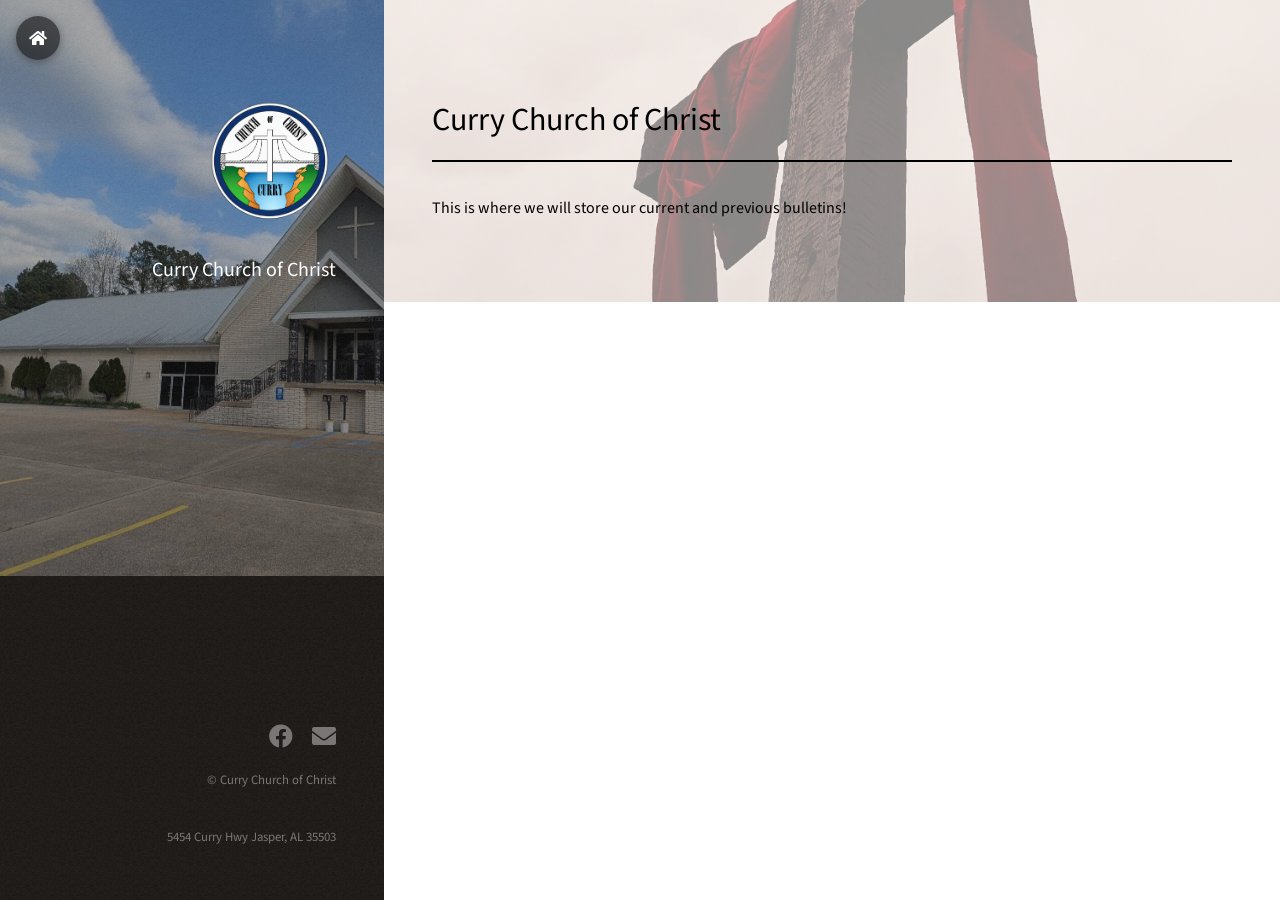
==== commit 21213913: "mass site update" ====
--- a/bulletins.html
+++ b/bulletins.html
@@ -39,39 +39,9 @@
 						<header class="major">
 							<h2>Curry Church of Christ</h2>
 						</header>
-						<p>Find us using the map below!</p>
+						<p>This is where we will store our current and previous bulletins!</p>
 					</section>
 					
-							<div class="map-container">
-								<iframe
-									src="https://www.google.com/maps/embed?pb=!1m18!1m12!1m3!1d3309.9125715824384!2d-87.21714709999999!3d33.9433767!2m3!1f0!2f0!3f0!3m2!1i1024!2i768!4f13.1!3m3!1m2!1s0x88885d54aa1823e5%3A0xc10452c8ae7e066a!2s5454%20Curry%20Hwy%2C%20Jasper%2C%20AL%2035503!5e0!3m2!1sen!2sus!4v1789189498819!5m2!1sen!2sus"
-									title="Map showing Curry Church of Christ"
-									width="100%"
-									height="525"
-									style="display:block; width:100%; height:525px; border:0;"
-									allowfullscreen
-									loading="lazy"
-									referrerpolicy="strict-origin-when-cross-origin">
-								</iframe>
-							</div>	
-							
-					<section id="three">
-						<h2>Get In Touch</h2>
-						<p>Let us know you paid us a visit by telling us about your time with us!</p>
-							<div class="col-8 col-12-small">
-								<form method="post" action="#">
-									<div class="row gtr-uniform gtr-50">
-										<div class="col-6 col-12-xsmall"><input type="text" name="name" id="name" placeholder="Name" /></div>
-										<div class="col-6 col-12-xsmall"><input type="email" name="email" id="email" placeholder="Email" /></div>
-										<div class="col-12"><textarea name="message" id="message" placeholder="Message" rows="4"></textarea></div>
-									</div>
-								</form>
-								<ul class="actions">
-									<li><input type="submit" value="Send Message" /></li>
-								</ul>
-							</div>
-					</section>
-	
 			</div>
 
 		<!-- Footer -->
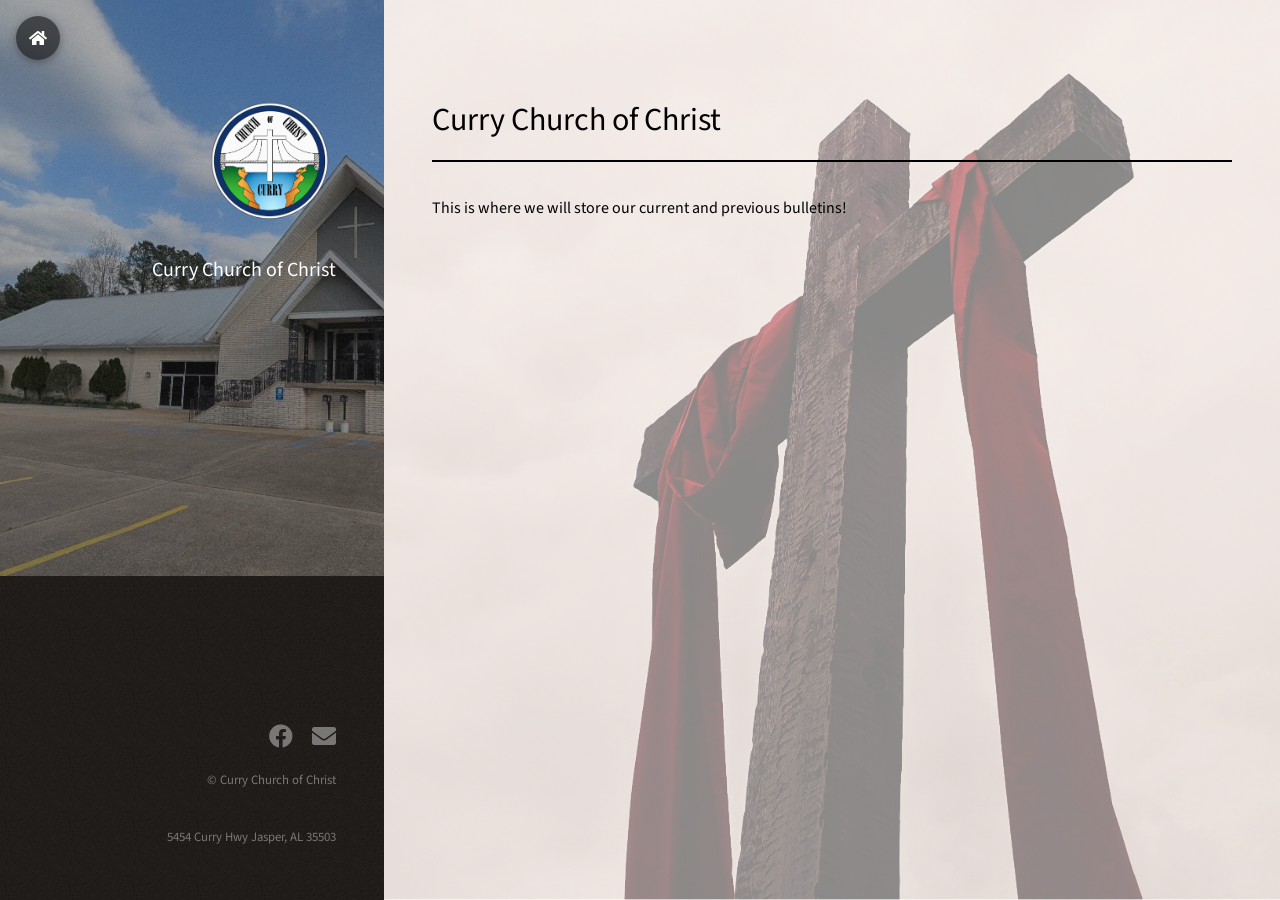
==== commit 2f23cda0: "Favicon fix" ====
--- a/bulletins.html
+++ b/bulletins.html
@@ -2,21 +2,24 @@
 
 <html>
 	<head>
+	<!-- Website icons -->
+<link rel="icon" href="./favicon.ico?v=2" sizes="any">
+<link rel="icon" type="image/png" sizes="32x32" href="./images/favicon-32x32.png?v=2">
+<link rel="icon" type="image/png" sizes="16x16" href="./images/favicon-16x16.png?v=2">
+<link rel="apple-touch-icon" sizes="180x180" href="./images/apple-touch-icon.png?v=2">
+<link rel="manifest" href="./site.webmanifest">
+
+<meta name="theme-color" content="#173e73">
+<meta name="application-name" content="Curry Church of Christ">
+<meta name="apple-mobile-web-app-title" content="Curry CoC">
+<meta name="apple-mobile-web-app-capable" content="yes">
+<meta name="apple-mobile-web-app-status-bar-style" content="default">
 		<title>Curry Church of Christ</title>
 		<meta charset="utf-8" />
 		<meta name="viewport" content="width=device-width, initial-scale=1, user-scalable=no" />
 		<link rel="stylesheet" href="assets/css/main.css" />
 		<!-- Curry Church of Christ site icons -->
-<link rel="icon" href="/favicon.ico" sizes="any">
-<link rel="icon" type="image/png" sizes="32x32" href="/images/favicon-32x32.png">
-<link rel="icon" type="image/png" sizes="16x16" href="/images/favicon-16x16.png">
-<link rel="apple-touch-icon" sizes="180x180" href="/images/apple-touch-icon.png">
-<link rel="manifest" href="/site.webmanifest">
-<meta name="theme-color" content="#173e73">
-<meta name="application-name" content="Curry Church of Christ">
-<meta name="apple-mobile-web-app-title" content="Curry Church of Christ">
-<meta name="apple-mobile-web-app-capable" content="yes">
-<meta name="apple-mobile-web-app-status-bar-style" content="default">
+
 	</head>
 	<body class="is-preload">
 <a href="index.html" class="home-button icon solid fa-home">
--- a/assets/css/main.css
+++ b/assets/css/main.css
@@ -3400,4 +3400,15 @@
 	.map-container iframe {
 		height: 325px !important;
 	}
+}
+
+/* Full-height desktop page background */
+
+@media screen and (min-width: 981px) {
+	#main {
+		min-height: 100vh;
+		background-size: cover;
+		background-position: center center;
+		background-repeat: no-repeat;
+	}
 }
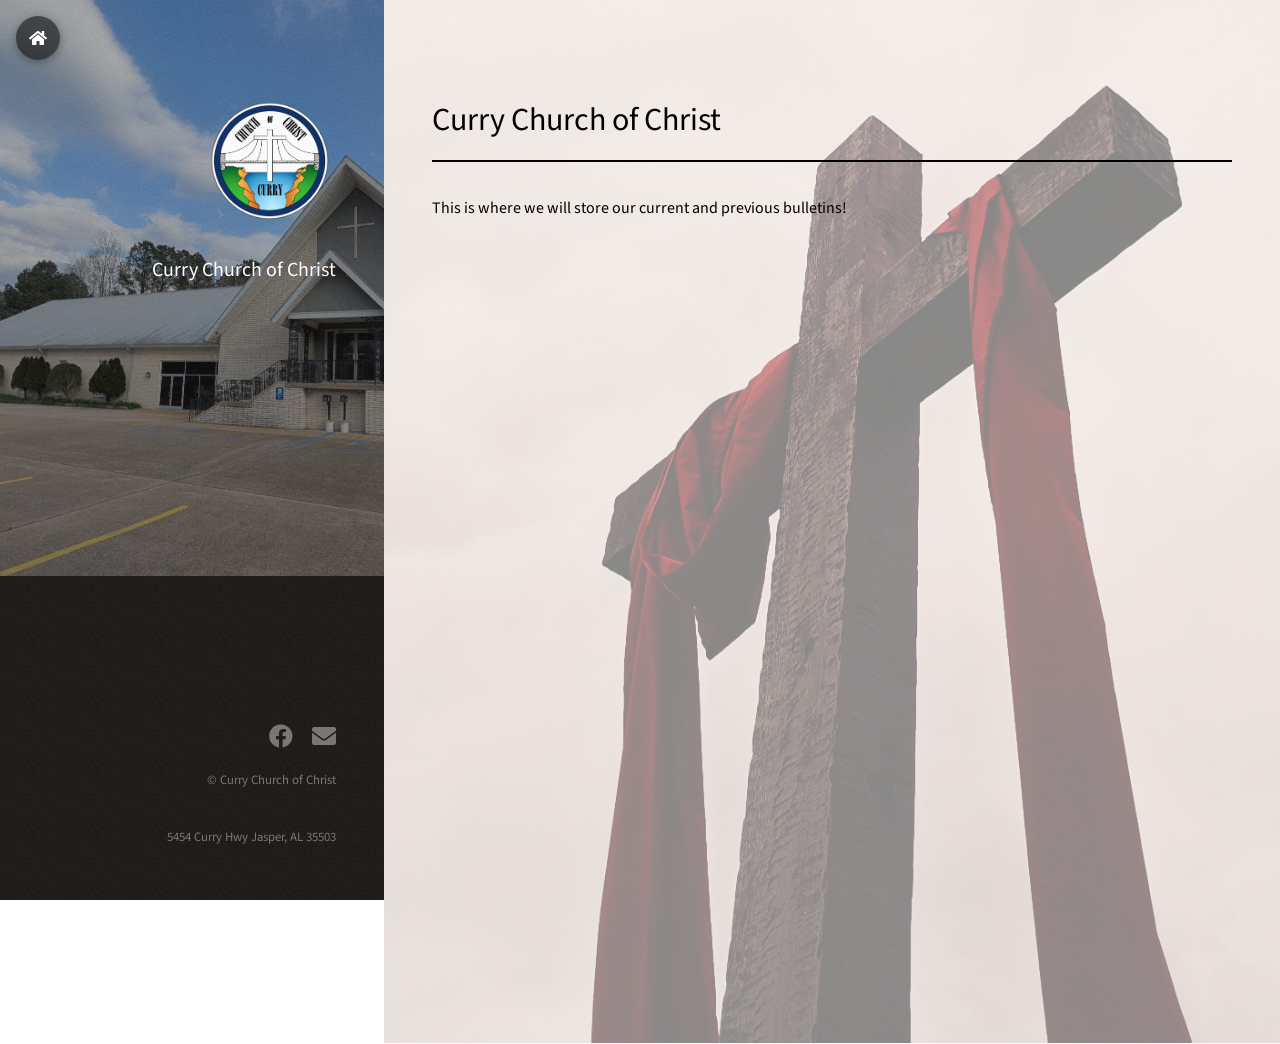
==== commit 9dfa348e: "subpage" ====
--- a/bulletins.html
+++ b/bulletins.html
@@ -21,7 +21,7 @@
 		<!-- Curry Church of Christ site icons -->
 
 	</head>
-	<body class="is-preload">
+	<body class="is-preload subpage">
 <a href="index.html" class="home-button icon solid fa-home">
 	<span class="label">Home</span>
 </a>
--- a/assets/css/main.css
+++ b/assets/css/main.css
@@ -3402,13 +3402,11 @@
 	}
 }
 
-/* Full-height desktop page background */
+/* Extend backgrounds only on short subpages */
 
 @media screen and (min-width: 981px) {
-	#main {
+	body.subpage #main > #one {
 		min-height: 100vh;
-		background-size: cover;
-		background-position: center center;
-		background-repeat: no-repeat;
+		box-sizing: border-box;
 	}
 }
